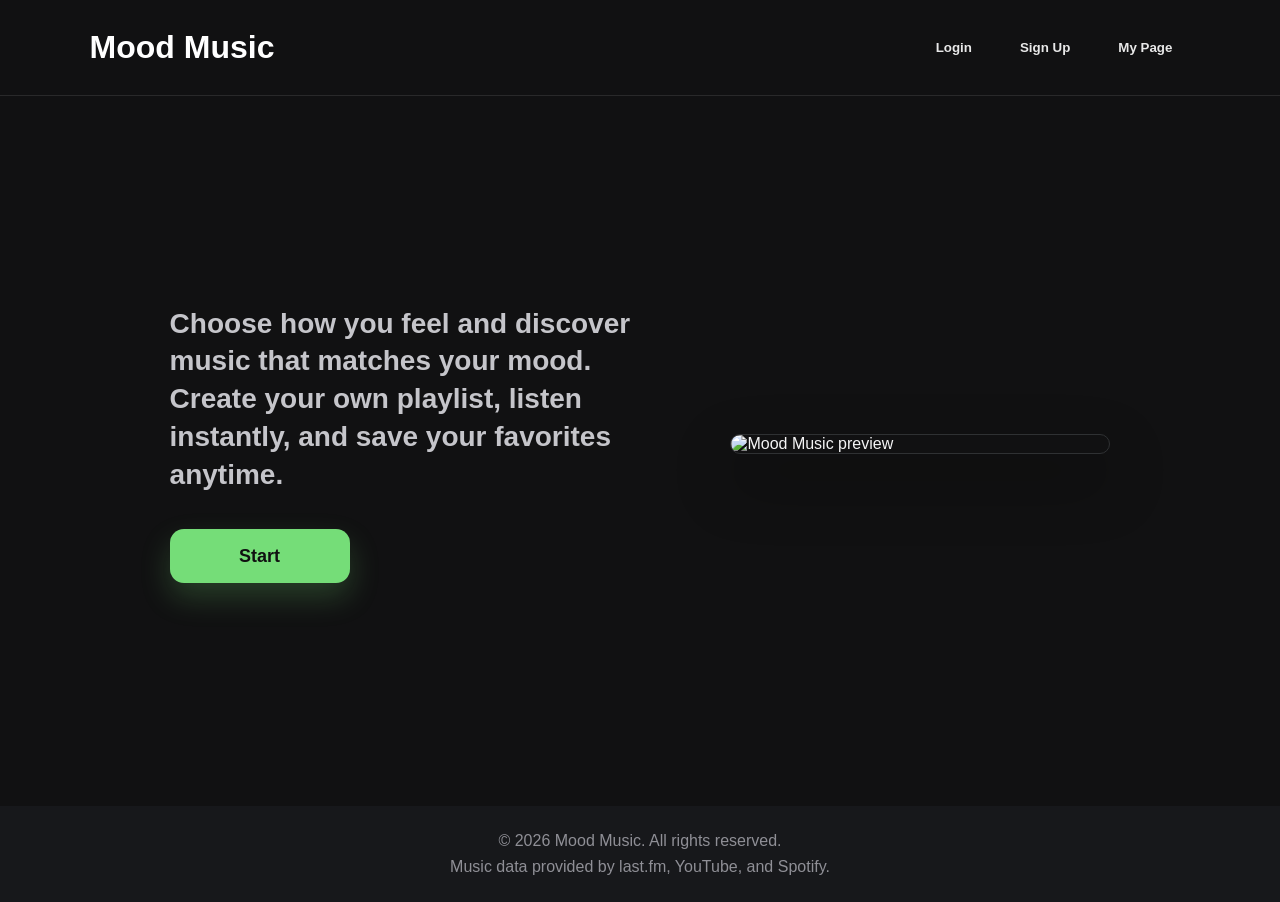
==== main.html @ e3bf2236 "Add main page files" ====
<!DOCTYPE html>
<html lang="en">
<head>
    <title>Mood Music</title>
    <meta charset="UTF-8">
    <meta name="viewport" content="width=device-width, initial-scale=1.0">
    <link rel="stylesheet" href="main.css">
</head>
<body>
    <header>
        <h1 class="logo">Mood Music</h1>
        <nav class="button-group" aria-label="User menu">
            <button type="button" id="login">Login</button>
            <button type="button" id="signup">Sign Up</button>
            <button type="button" id="mypage">My Page</button>
        </nav>
    </header>

    <main class="content">
        <section class="intro">
            <p>
                Choose how you feel and discover music that matches your mood.
                Create your own playlist, listen instantly, and save your favorites anytime.
            </p>
            <button type="button" class="start-button">Start</button>
        </section>
        <div class="logo-image">
            <img src="https://placehold.co/400x400/151618/75dd78?text=Mood+Music" alt="Mood Music preview">
        </div>
    </main>

    <footer>
        <p>&copy; 2026 Mood Music. All rights reserved.</p>
        <p>Music data provided by last.fm, YouTube, and Spotify.</p>
    </footer>
</body>
</html>
---- main.css ----
* {
    box-sizing: border-box;
}

body {
    min-height: 100vh;
    margin: 0;
    color: #f4f4f5;
    font-family: Arial, Helvetica, sans-serif;
    background-color: #111112;
}

header {
    display: flex;
    justify-content: space-between;
    align-items: center;
    gap: 24px;
    padding: 28px 7vw;
    background-color: #111112;
    border-bottom: 1px solid rgba(255, 255, 255, 0.1);
}

.logo {
    margin: 0;
    color: #ffffff;
    font-size: 32px;
    font-weight: 800;
}

.button-group {
    display: flex;
    gap: 12px;
}

.button-group button,
.start-button {
    border: 0;
    border-radius: 14px;
    cursor: pointer;
    font-weight: 700;
    transition: color 0.2s ease, background-color 0.2s ease, box-shadow 0.2s ease, transform 0.2s ease;
}

.button-group button {
    padding: 12px 18px;
    color: #e8e8e8;
    background-color: transparent;
}

.button-group button:hover {
    color: #75dd78;
    background-color: #1a1c1a;
}

.content {
    max-width: 1120px;
    min-height: calc(100vh - 190px);
    margin: 0 auto;
    padding: 72px 7vw 86px;
    display: flex;
    align-items: center;
    gap: 90px;
}

.content > :last-child {
    margin-left: auto;
}

.intro {
    max-width: 520px;
    padding: 24px 0;
    display: flex;
    flex-direction: column;
}

.intro > p {
    margin: 0 0 36px;
    color: #c5c5ca;
    font-size: 28px;
    font-weight: 700;
    line-height: 1.35;
    letter-spacing: 0;
}

.start-button {
    width: 180px;
    height: 54px;
    color: #101111;
    background-color: #75dd78;
    font-size: 18px;
    box-shadow: 0 14px 30px rgba(117, 221, 120, 0.22);
}

.start-button:hover {
    background-color: #8af08d;
    transform: translateY(-2px);
    box-shadow: 0 18px 36px rgba(117, 221, 120, 0.3);
}

.logo-image img {
    display: block;
    width: 380px;
    max-width: 100%;
    border: 1px solid #2f3133;
    border-radius: 28px;
    box-shadow: 0 26px 60px rgba(0, 0, 0, 0.45);
}

footer {
    display: flex;
    justify-content: center;
    flex-direction: column;
    align-items: center;
    padding: 22px 30px;
    background-color: #17181b;
}

footer p {
    color: #8f8f96;
    margin: 4px 0;
}

@media (max-width: 768px) {
    header,
    .content {
        padding-left: 28px;
        padding-right: 28px;
    }

    header,
    .content {
        flex-direction: column;
        align-items: stretch;
    }

    .button-group {
        flex-wrap: wrap;
    }

    .button-group button {
        flex: 1;
    }

    .content {
        min-height: auto;
        gap: 42px;
    }

    .content > :last-child {
        margin-left: 0;
    }

    .intro > p {
        font-size: 24px;
    }
}
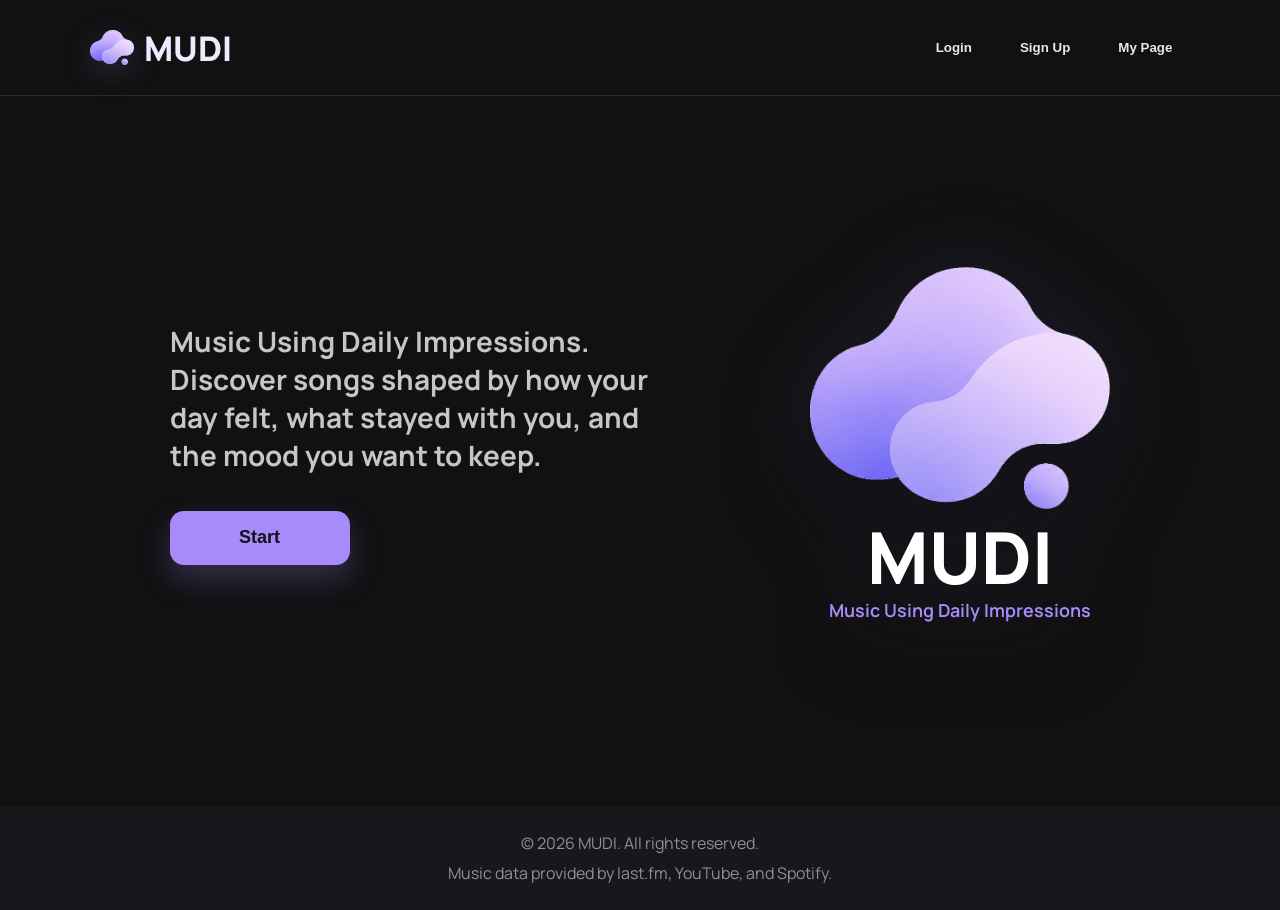
==== commit 94cb10a4: "construct main screen" ====
--- a/main.html
+++ b/main.html
@@ -1,14 +1,20 @@
 <!DOCTYPE html>
 <html lang="en">
 <head>
-    <title>Mood Music</title>
+    <title>MUDI | Music Using Daily Impressions</title>
     <meta charset="UTF-8">
     <meta name="viewport" content="width=device-width, initial-scale=1.0">
     <link rel="stylesheet" href="main.css">
+    <link rel="preconnect" href="https://fonts.googleapis.com">
+<link rel="preconnect" href="https://fonts.gstatic.com" crossorigin>
+<link href="https://fonts.googleapis.com/css2?family=Manrope:wght@200..800&display=swap" rel="stylesheet">
 </head>
 <body>
     <header>
-        <h1 class="logo">Mood Music</h1>
+        <h1 class="logo">
+            <img src="source/MUDI-cloud-clean.png" alt="" aria-hidden="true">
+            <span>MUDI</span>
+        </h1>
         <nav class="button-group" aria-label="User menu">
             <button type="button" id="login">Login</button>
             <button type="button" id="signup">Sign Up</button>
@@ -19,18 +25,20 @@
     <main class="content">
         <section class="intro">
             <p>
-                Choose how you feel and discover music that matches your mood.
-                Create your own playlist, listen instantly, and save your favorites anytime.
+                Music Using Daily Impressions.
+                Discover songs shaped by how your day felt, what stayed with you, and the mood you want to keep.
             </p>
             <button type="button" class="start-button">Start</button>
         </section>
-        <div class="logo-image">
-            <img src="https://placehold.co/400x400/151618/75dd78?text=Mood+Music" alt="Mood Music preview">
+        <div class="logo-image" aria-label="MUDI logo">
+            <img src="source/MUDI-cloud-clean.png" alt="">
+            <strong>MUDI</strong>
+            <span>Music Using Daily Impressions</span>
         </div>
     </main>
 
     <footer>
-        <p>&copy; 2026 Mood Music. All rights reserved.</p>
+        <p>&copy; 2026 MUDI. All rights reserved.</p>
         <p>Music data provided by last.fm, YouTube, and Spotify.</p>
     </footer>
 </body>
--- a/main.css
+++ b/main.css
@@ -1,3 +1,4 @@
+
 * {
     box-sizing: border-box;
 }
@@ -6,8 +7,12 @@
     min-height: 100vh;
     margin: 0;
     color: #f4f4f5;
-    font-family: Arial, Helvetica, sans-serif;
+    font-family: "Manrope", sans-serif;
     background-color: #111112;
+    --theme-color: #a78bfa;
+    --theme-hover: #c4b5fd;
+    --theme-soft: #f0eaff;
+    --theme-ink: #141118;
 }
 
 header {
@@ -21,10 +26,24 @@
 }
 
 .logo {
+    display: flex;
+    align-items: center;
+    gap: 10px;
     margin: 0;
-    color: #ffffff;
-    font-size: 32px;
+    color: var(--theme-soft);
+    font-size: 34px;
     font-weight: 800;
+    font-family: "Manrope", sans-serif;
+    letter-spacing: 0;
+    line-height: 1;
+}
+
+.logo img {
+    display: block;
+    width: 44px;
+    height: 36px;
+    object-fit: contain;
+    filter: drop-shadow(0 8px 14px rgba(167, 139, 250, 0.18));
 }
 
 .button-group {
@@ -48,8 +67,8 @@
 }
 
 .button-group button:hover {
-    color: #75dd78;
-    background-color: #1a1c1a;
+    color: var(--theme-color);
+    background-color: #1b1822;
 }
 
 .content {
@@ -85,25 +104,48 @@
 .start-button {
     width: 180px;
     height: 54px;
-    color: #101111;
-    background-color: #75dd78;
+    color: var(--theme-ink);
+    background-color: var(--theme-color);
     font-size: 18px;
-    box-shadow: 0 14px 30px rgba(117, 221, 120, 0.22);
+    box-shadow: 0 14px 30px rgba(167, 139, 250, 0.24);
 }
 
 .start-button:hover {
-    background-color: #8af08d;
+    background-color: var(--theme-hover);
     transform: translateY(-2px);
-    box-shadow: 0 18px 36px rgba(117, 221, 120, 0.3);
+    box-shadow: 0 18px 36px rgba(167, 139, 250, 0.34);
+}
+
+.logo-image {
+    width: 300px;
+    max-width: 100%;
+    display: flex;
+    flex-direction: column;
+    align-items: center;
+    filter: drop-shadow(0 28px 44px rgba(0, 0, 0, 0.42)) drop-shadow(0 0 42px rgba(167, 139, 250, 0.12));
 }
 
 .logo-image img {
     display: block;
-    width: 380px;
+    width: 100%;
     max-width: 100%;
-    border: 1px solid #2f3133;
-    border-radius: 28px;
-    box-shadow: 0 26px 60px rgba(0, 0, 0, 0.45);
+}
+
+.logo-image strong {
+    margin-top: 16px;
+    color: #ffffff;
+    font-size: clamp(50px, 5.6vw, 78px);
+    font-weight: 800;
+    line-height: 0.9;
+}
+
+.logo-image span {
+    margin-top: 10px;
+    color: var(--theme-color);
+    font-size: clamp(13px, 1.4vw, 19px);
+    font-weight: 650;
+    line-height: 1.2;
+    text-align: center;
 }
 
 footer {
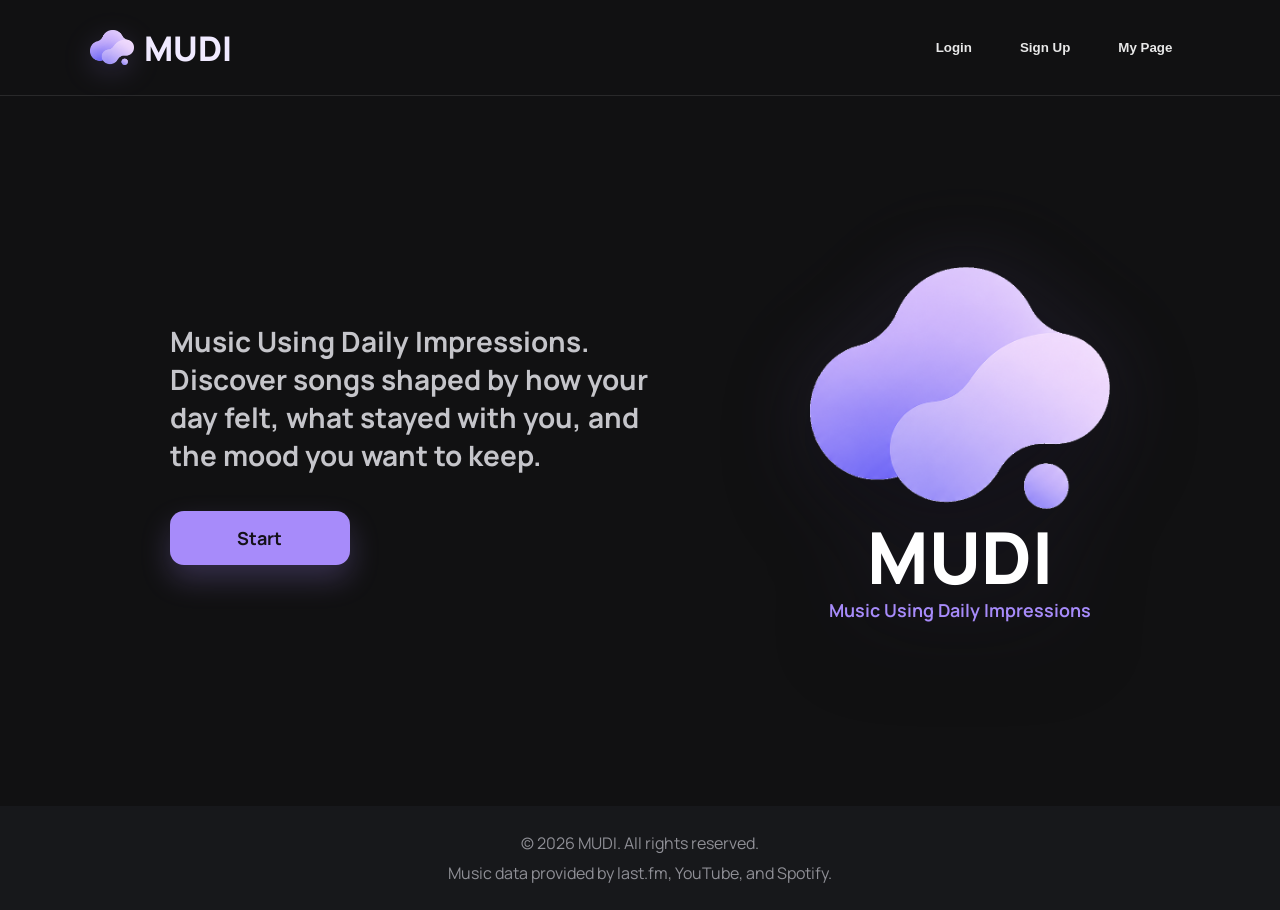
==== commit c21cd809: "emotion selec" ====
--- a/main.html
+++ b/main.html
@@ -6,8 +6,10 @@
     <meta name="viewport" content="width=device-width, initial-scale=1.0">
     <link rel="stylesheet" href="main.css">
     <link rel="preconnect" href="https://fonts.googleapis.com">
-<link rel="preconnect" href="https://fonts.gstatic.com" crossorigin>
-<link href="https://fonts.googleapis.com/css2?family=Manrope:wght@200..800&display=swap" rel="stylesheet">
+    <link rel="preconnect" href="https://fonts.gstatic.com" crossorigin>
+    <link href="https://fonts.googleapis.com/css2?family=Manrope:wght@200..800&display=swap" rel="stylesheet">
+    <link rel="icon" href="source/MUDI-cloud-clean.png"/>
+    <link rel="apple-touch-icon" href="source/MUDI-cloud-clean.png"/>
 </head>
 <body>
     <header>
@@ -28,7 +30,7 @@
                 Music Using Daily Impressions.
                 Discover songs shaped by how your day felt, what stayed with you, and the mood you want to keep.
             </p>
-            <button type="button" class="start-button">Start</button>
+            <a class="start-button" href="selec.html">Start</a>
         </section>
         <div class="logo-image" aria-label="MUDI logo">
             <img src="source/MUDI-cloud-clean.png" alt="">
--- a/main.css
+++ b/main.css
@@ -104,9 +104,13 @@
 .start-button {
     width: 180px;
     height: 54px;
+    display: inline-flex;
+    align-items: center;
+    justify-content: center;
     color: var(--theme-ink);
     background-color: var(--theme-color);
     font-size: 18px;
+    text-decoration: none;
     box-shadow: 0 14px 30px rgba(167, 139, 250, 0.24);
 }
 
